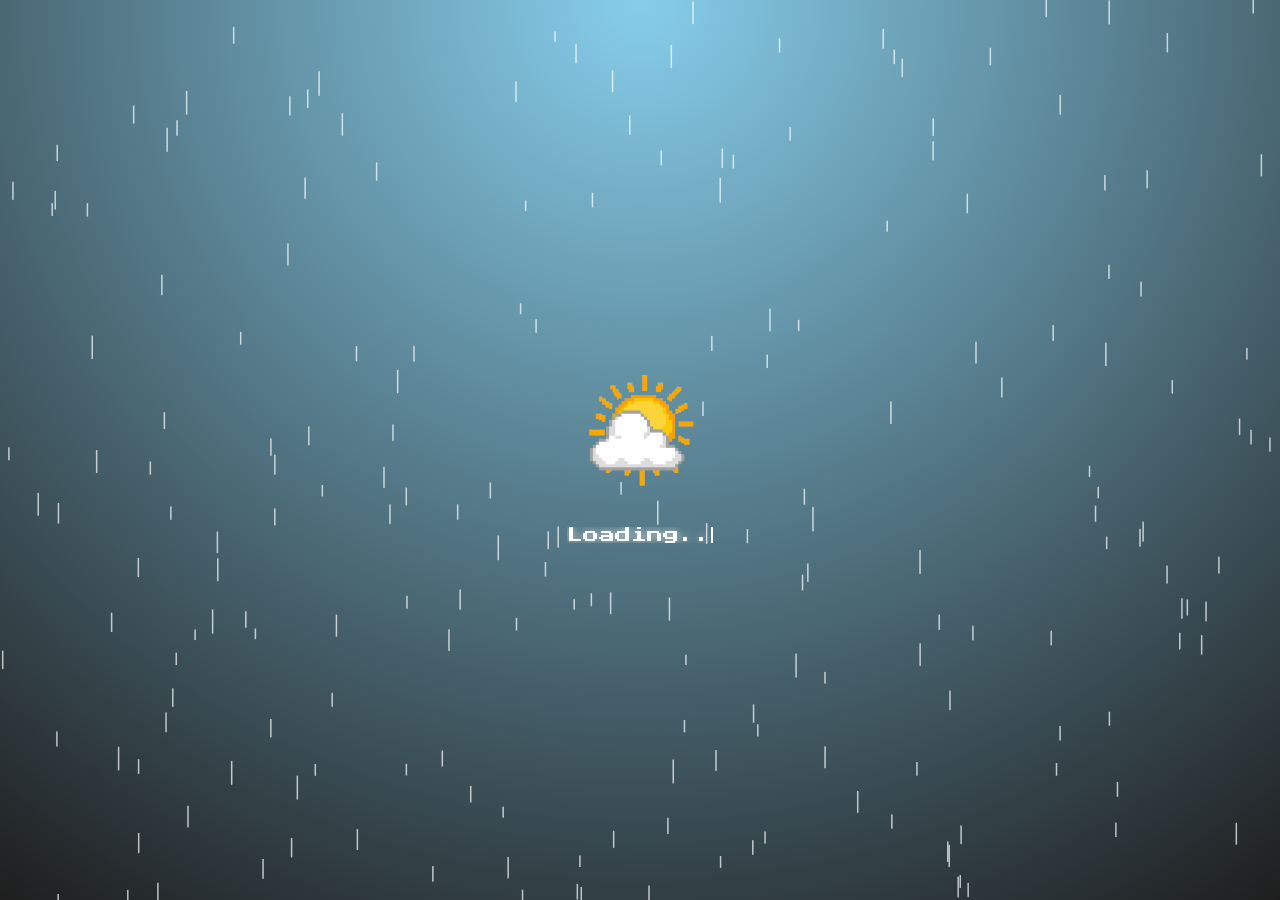
==== loading.html @ d322701c "Add project files" ====
<!DOCTYPE html>
<html lang="en">
<head>
<meta charset="UTF-8">
<meta name="viewport" content="width=device-width, initial-scale=1.0">
<title>Weathering With You - Loading</title>
<link href="https://fonts.googleapis.com/css2?family=Press+Start+2P&display=swap" rel="stylesheet">
<style>
    body {
        margin: 0;
        overflow: hidden;
        height: 100vh;
        background: radial-gradient(circle at top, #87CEEB 0%, #1E1E1E 100%);
        display: flex;
        justify-content: center;
        align-items: center;
        flex-direction: column;
        font-family: "Press Start 2P", cursive;
        color: white;
        opacity: 1;
        transition: opacity 1.5s ease-in-out; /* smooth fade effect */
    }

    body.fade-out {
        opacity: 0;
    }

    canvas {
        position: absolute;
        top: 0;
        left: 0;
        width: 100%;
        height: 100%;
        z-index: 0;
    }

    .logo {
        z-index: 2;
        width: 150px;
        animation: float 3s ease-in-out infinite;
    }

    @keyframes float {
        0%, 100% { transform: translateY(0); }
        50% { transform: translateY(-10px); }
    }

    .loading {
        z-index: 2;
        margin-top: 20px;
        font-size: 16px;
        color: #FFFFFF;
        text-shadow: 0 0 8px rgba(255, 255, 255, 0.8);
        white-space: pre;
        overflow: hidden;
        border-right: 2px solid #FFFFFF;
        width: 0;
        animation: typing 3s steps(9) forwards, blink 0.7s infinite step-end alternate;
    }

    @keyframes typing {
        from { width: 0; }
        to { width: 9ch; }
    }

    @keyframes blink {
        50% { border-color: transparent; }
    }
</style>
</head>
<body>
<canvas id="rain"></canvas>
<img src="logo.png" alt="Logo" class="logo">
<div class="loading">Loading...</div>

<script>
const canvas = document.getElementById('rain');
const ctx = canvas.getContext('2d');
canvas.width = window.innerWidth;
canvas.height = window.innerHeight;

let drops = [];
const numDrops = 200;

for (let i = 0; i < numDrops; i++) {
  drops.push({
    x: Math.random() * canvas.width,
    y: Math.random() * canvas.height,
    length: Math.random() * 15 + 10,
    speed: Math.random() * 3 + 1
  });
}

function draw() {
  ctx.clearRect(0, 0, canvas.width, canvas.height);
  ctx.fillStyle = 'rgba(255, 255, 255, 0.7)';
  drops.forEach(drop => {
    ctx.fillRect(drop.x, drop.y, 1.5, drop.length);
  });
}

function update() {
  drops.forEach(drop => {
    drop.y += drop.speed;
    if (drop.y > canvas.height) {
      drop.y = -drop.length;
      drop.x = Math.random() * canvas.width;
    }
  });
}

function animate() {
  draw();
  update();
  requestAnimationFrame(animate);
}

animate();

// Fade-out transition after animation
setTimeout(() => {
  document.body.classList.add('fade-out');
  setTimeout(() => {
    window.location.href = "signup.html"; // redirect here
  }, 1500); // wait for fade to finish
}, 4000); // how long loading stays before transition

// Automatically redirect after animation
const params = new URLSearchParams(window.location.search);
const redirect = params.get("redirect");

if (redirect) {
  setTimeout(() => {
    window.location.href = redirect;
  }, 3000); // Match this to your loading animation duration
}

</script>


</body>
</html>
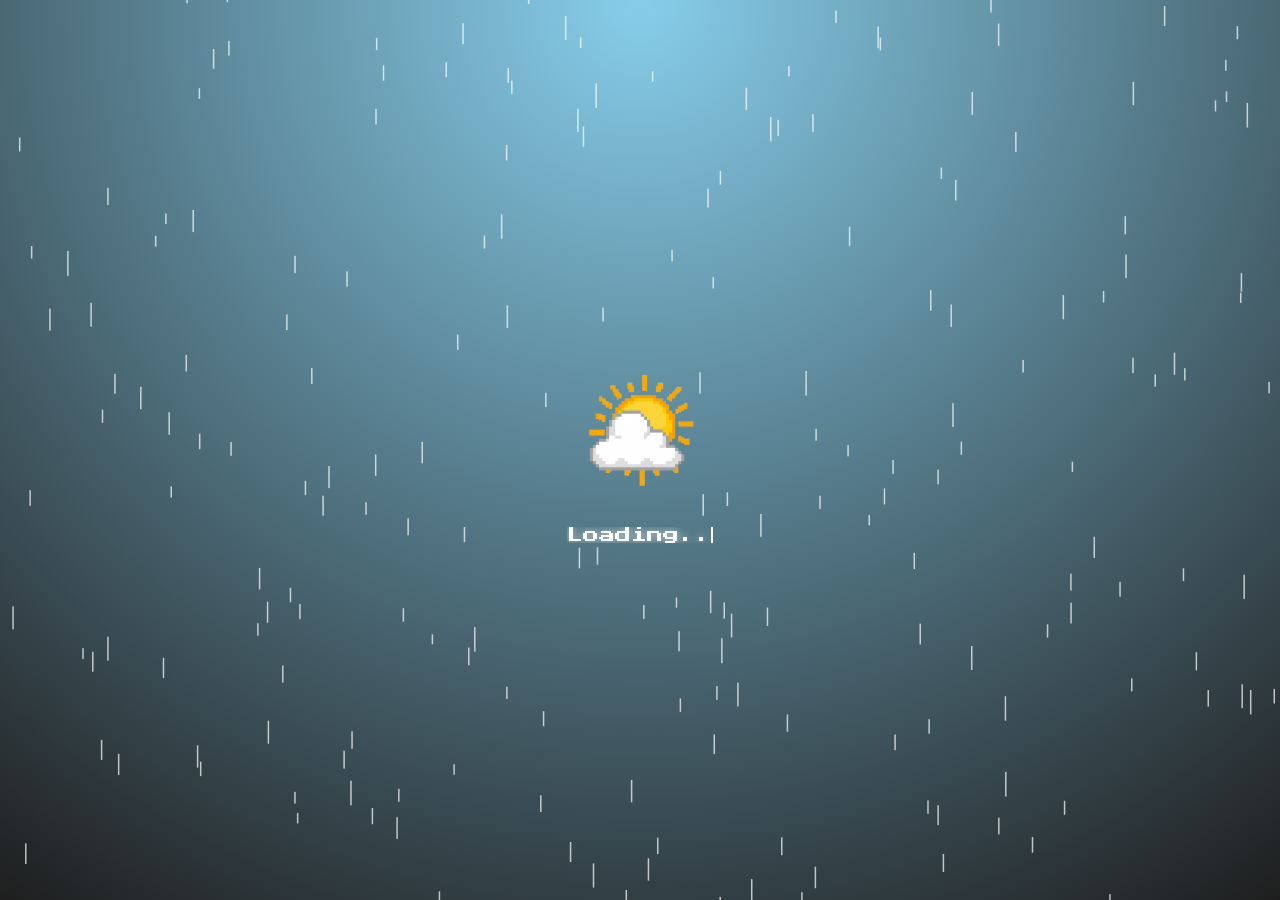
==== commit 01f46e95: "Complete static weather dashboard" ====
--- a/loading.html
+++ b/loading.html
@@ -1,142 +1,142 @@
-<!DOCTYPE html>
-<html lang="en">
-<head>
-<meta charset="UTF-8">
-<meta name="viewport" content="width=device-width, initial-scale=1.0">
-<title>Weathering With You - Loading</title>
-<link href="https://fonts.googleapis.com/css2?family=Press+Start+2P&display=swap" rel="stylesheet">
-<style>
-    body {
-        margin: 0;
-        overflow: hidden;
-        height: 100vh;
-        background: radial-gradient(circle at top, #87CEEB 0%, #1E1E1E 100%);
-        display: flex;
-        justify-content: center;
-        align-items: center;
-        flex-direction: column;
-        font-family: "Press Start 2P", cursive;
-        color: white;
-        opacity: 1;
-        transition: opacity 1.5s ease-in-out; /* smooth fade effect */
-    }
-
-    body.fade-out {
-        opacity: 0;
-    }
-
-    canvas {
-        position: absolute;
-        top: 0;
-        left: 0;
-        width: 100%;
-        height: 100%;
-        z-index: 0;
-    }
-
-    .logo {
-        z-index: 2;
-        width: 150px;
-        animation: float 3s ease-in-out infinite;
-    }
-
-    @keyframes float {
-        0%, 100% { transform: translateY(0); }
-        50% { transform: translateY(-10px); }
-    }
-
-    .loading {
-        z-index: 2;
-        margin-top: 20px;
-        font-size: 16px;
-        color: #FFFFFF;
-        text-shadow: 0 0 8px rgba(255, 255, 255, 0.8);
-        white-space: pre;
-        overflow: hidden;
-        border-right: 2px solid #FFFFFF;
-        width: 0;
-        animation: typing 3s steps(9) forwards, blink 0.7s infinite step-end alternate;
-    }
-
-    @keyframes typing {
-        from { width: 0; }
-        to { width: 9ch; }
-    }
-
-    @keyframes blink {
-        50% { border-color: transparent; }
-    }
-</style>
-</head>
-<body>
-<canvas id="rain"></canvas>
-<img src="logo.png" alt="Logo" class="logo">
-<div class="loading">Loading...</div>
-
-<script>
-const canvas = document.getElementById('rain');
-const ctx = canvas.getContext('2d');
-canvas.width = window.innerWidth;
-canvas.height = window.innerHeight;
-
-let drops = [];
-const numDrops = 200;
-
-for (let i = 0; i < numDrops; i++) {
-  drops.push({
-    x: Math.random() * canvas.width,
-    y: Math.random() * canvas.height,
-    length: Math.random() * 15 + 10,
-    speed: Math.random() * 3 + 1
-  });
-}
-
-function draw() {
-  ctx.clearRect(0, 0, canvas.width, canvas.height);
-  ctx.fillStyle = 'rgba(255, 255, 255, 0.7)';
-  drops.forEach(drop => {
-    ctx.fillRect(drop.x, drop.y, 1.5, drop.length);
-  });
-}
-
-function update() {
-  drops.forEach(drop => {
-    drop.y += drop.speed;
-    if (drop.y > canvas.height) {
-      drop.y = -drop.length;
-      drop.x = Math.random() * canvas.width;
-    }
-  });
-}
-
-function animate() {
-  draw();
-  update();
-  requestAnimationFrame(animate);
-}
-
-animate();
-
-// Fade-out transition after animation
-setTimeout(() => {
-  document.body.classList.add('fade-out');
-  setTimeout(() => {
-    window.location.href = "signup.html"; // redirect here
-  }, 1500); // wait for fade to finish
-}, 4000); // how long loading stays before transition
-
-// Automatically redirect after animation
-const params = new URLSearchParams(window.location.search);
-const redirect = params.get("redirect");
-
-if (redirect) {
-  setTimeout(() => {
-    window.location.href = redirect;
-  }, 3000); // Match this to your loading animation duration
-}
-
-</script>
-
-
-</body>
-</html>
+<!DOCTYPE html>
+<html lang="en">
+<head>
+<meta charset="UTF-8">
+<meta name="viewport" content="width=device-width, initial-scale=1.0">
+<title>Weathering With You - Loading</title>
+<link href="https://fonts.googleapis.com/css2?family=Press+Start+2P&display=swap" rel="stylesheet">
+<style>
+    body {
+        margin: 0;
+        overflow: hidden;
+        height: 100vh;
+        background: radial-gradient(circle at top, #87CEEB 0%, #1E1E1E 100%);
+        display: flex;
+        justify-content: center;
+        align-items: center;
+        flex-direction: column;
+        font-family: "Press Start 2P", cursive;
+        color: white;
+        opacity: 1;
+        transition: opacity 1.5s ease-in-out; /* smooth fade effect */
+    }
+
+    body.fade-out {
+        opacity: 0;
+    }
+
+    canvas {
+        position: absolute;
+        top: 0;
+        left: 0;
+        width: 100%;
+        height: 100%;
+        z-index: 0;
+    }
+
+    .logo {
+        z-index: 2;
+        width: 150px;
+        animation: float 3s ease-in-out infinite;
+    }
+
+    @keyframes float {
+        0%, 100% { transform: translateY(0); }
+        50% { transform: translateY(-10px); }
+    }
+
+    .loading {
+        z-index: 2;
+        margin-top: 20px;
+        font-size: 16px;
+        color: #FFFFFF;
+        text-shadow: 0 0 8px rgba(255, 255, 255, 0.8);
+        white-space: pre;
+        overflow: hidden;
+        border-right: 2px solid #FFFFFF;
+        width: 0;
+        animation: typing 3s steps(9) forwards, blink 0.7s infinite step-end alternate;
+    }
+
+    @keyframes typing {
+        from { width: 0; }
+        to { width: 9ch; }
+    }
+
+    @keyframes blink {
+        50% { border-color: transparent; }
+    }
+</style>
+</head>
+<body>
+<canvas id="rain"></canvas>
+<img src="assets/images/logo.png" alt="Logo" class="logo">
+<div class="loading">Loading...</div>
+
+<script>
+const canvas = document.getElementById('rain');
+const ctx = canvas.getContext('2d');
+canvas.width = window.innerWidth;
+canvas.height = window.innerHeight;
+
+let drops = [];
+const numDrops = 200;
+
+for (let i = 0; i < numDrops; i++) {
+  drops.push({
+    x: Math.random() * canvas.width,
+    y: Math.random() * canvas.height,
+    length: Math.random() * 15 + 10,
+    speed: Math.random() * 3 + 1
+  });
+}
+
+function draw() {
+  ctx.clearRect(0, 0, canvas.width, canvas.height);
+  ctx.fillStyle = 'rgba(255, 255, 255, 0.7)';
+  drops.forEach(drop => {
+    ctx.fillRect(drop.x, drop.y, 1.5, drop.length);
+  });
+}
+
+function update() {
+  drops.forEach(drop => {
+    drop.y += drop.speed;
+    if (drop.y > canvas.height) {
+      drop.y = -drop.length;
+      drop.x = Math.random() * canvas.width;
+    }
+  });
+}
+
+function animate() {
+  draw();
+  update();
+  requestAnimationFrame(animate);
+}
+
+animate();
+
+// Fade-out transition after animation
+setTimeout(() => {
+  document.body.classList.add('fade-out');
+  setTimeout(() => {
+    window.location.href = "index.html"; // return home when no destination is provided
+  }, 1500); // wait for fade to finish
+}, 4000); // how long loading stays before transition
+
+// Automatically redirect after animation
+const params = new URLSearchParams(window.location.search);
+const redirect = params.get("redirect");
+
+if (redirect) {
+  setTimeout(() => {
+    window.location.href = redirect;
+  }, 3000); // Match this to your loading animation duration
+}
+
+</script>
+
+
+</body>
+</html>
